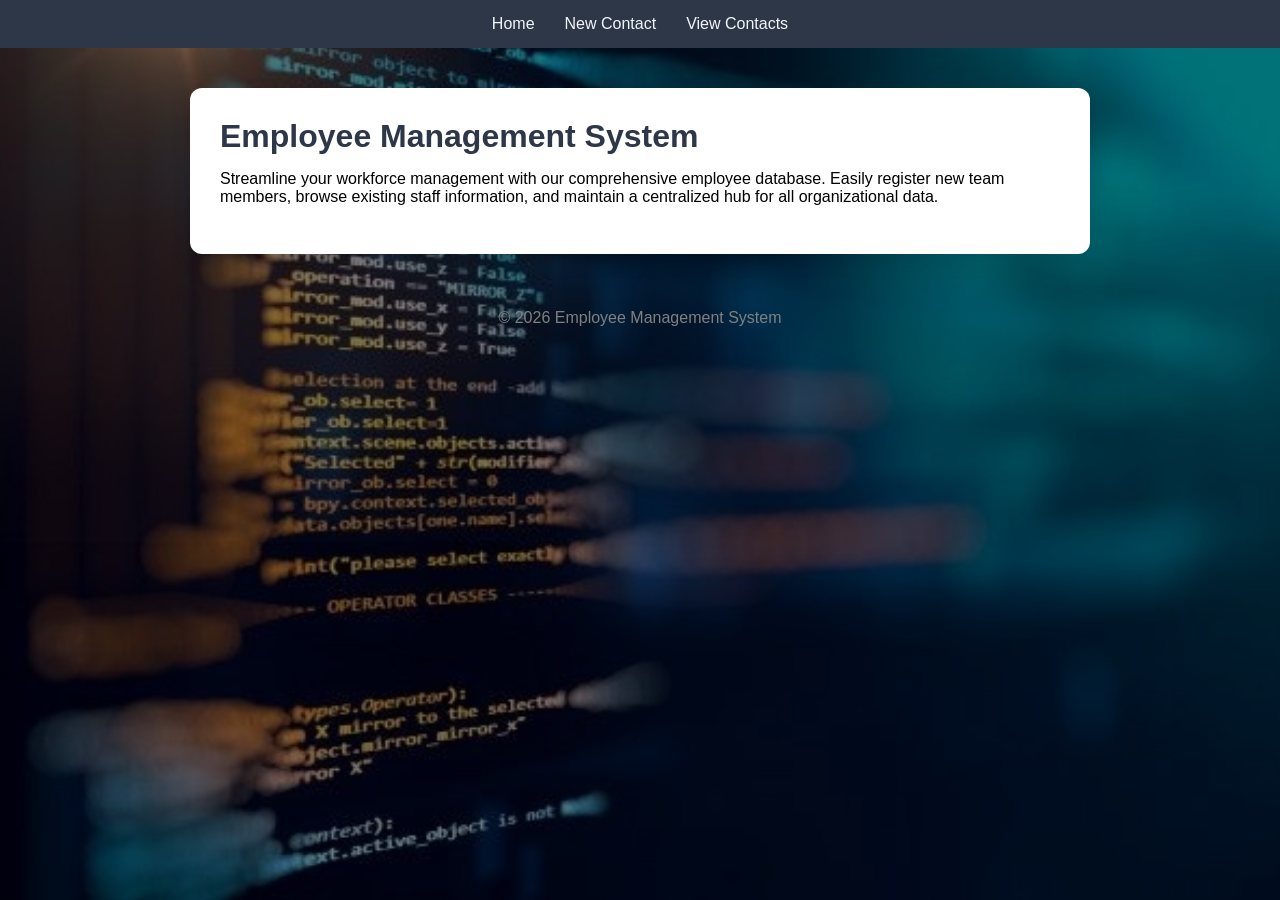
==== index.html @ 8b49605c "final commit" ====
<!DOCTYPE html>
<html lang="en">
<head>
    <meta charset="UTF-8">
    <meta name="viewport" content="width=device-width, initial-scale=1.0">
    <title>EMPLOYEE MANAGEMENT APP</title>
    <link rel="stylesheet" href="style.css">
    
</head>

</head>
<body>


    <nav>
       <a href="index.html">Home</a>
       <a href="new-contact.html">New Contact</a>
       <a href="view-contacts.html">View Contacts</a>  
    
    </nav>
    
       <div class="container">
    <h1>Employee Management System</h1>
    <p>
        Streamline your workforce management with our comprehensive employee database.
        Easily register new team members, browse existing staff information,
        and maintain a centralized hub for all organizational data.
    </p>

    <br>


    </div>
    
    <footer style="text-align:center; padding:15px; margin-top:20px; color:gray;">
    © 2026 Employee Management System
</footer>

<script src="main.js"></script>
</body>
</html>
---- style.css ----
/* Reset */
* {
    margin: 0;
    padding: 0;
    box-sizing: border-box;
}

body {
    font-family: Arial, sans-serif;

    background: url('images/back.jpeg') no-repeat center center fixed;
    background-size: cover;
}


body::before {
    content: "";
    position: fixed;
    top: 0;
    left: 0;
    width: 100%;
    height: 100%;

    background: rgba(0, 0, 0, 0.5);
    z-index: -1;
}

nav {
    background: #2d3748;
    padding: 15px;
    display: flex;
    justify-content: center;
    gap: 30px;
}

nav a {
    color: #f1f5f9;
    text-decoration: none;
    font-weight: 500;
    transition: 0.3s;
}

nav a:hover {
    color: #06b6d4;
}

.container {
    max-width: 900px;
    margin: 40px auto;
    background: white;
    padding: 30px;
    border-radius: 12px;
    box-shadow: 0 8px 20px rgba(0,0,0,0.1);
}

h1, h2 {
    margin-bottom: 15px;
    color: #2d3748;
}
form input {
    width: 100%;
    padding: 12px;
    margin: 10px 0;
    border-radius: 8px;
    border: 1px solid #ccc;
    transition: 0.3s;
}

form input:focus {
    border-color: #06b6d4;
    outline: none;
}

button {
    padding: 10px 15px;
    border: none;
    border-radius: 8px;
    background: #06b6d4;
    color: white;
    cursor: pointer;
    transition: 0.3s;
}

button:hover {
    background: #0891b2;
}


table {
    width: 100%;
    border-collapse: collapse;
    margin-top: 20px;
    overflow: hidden;
    border-radius: 10px;
}

th {
    background: #2d3748;
    color: white;
}

th, td {
    padding: 12px;
    text-align: center;
}

tr:nth-child(even) {
    background: #f1f5f9;
}

/* Action Buttons */
td button {
    margin: 3px;
    padding: 6px 10px;
    font-size: 12px;
}

td button:nth-child(1) {
    background: #10b981;
}

td button:nth-child(2) {
    background: #f59e0b;
}

td button:nth-child(3) {
    background: #ef4444;
}
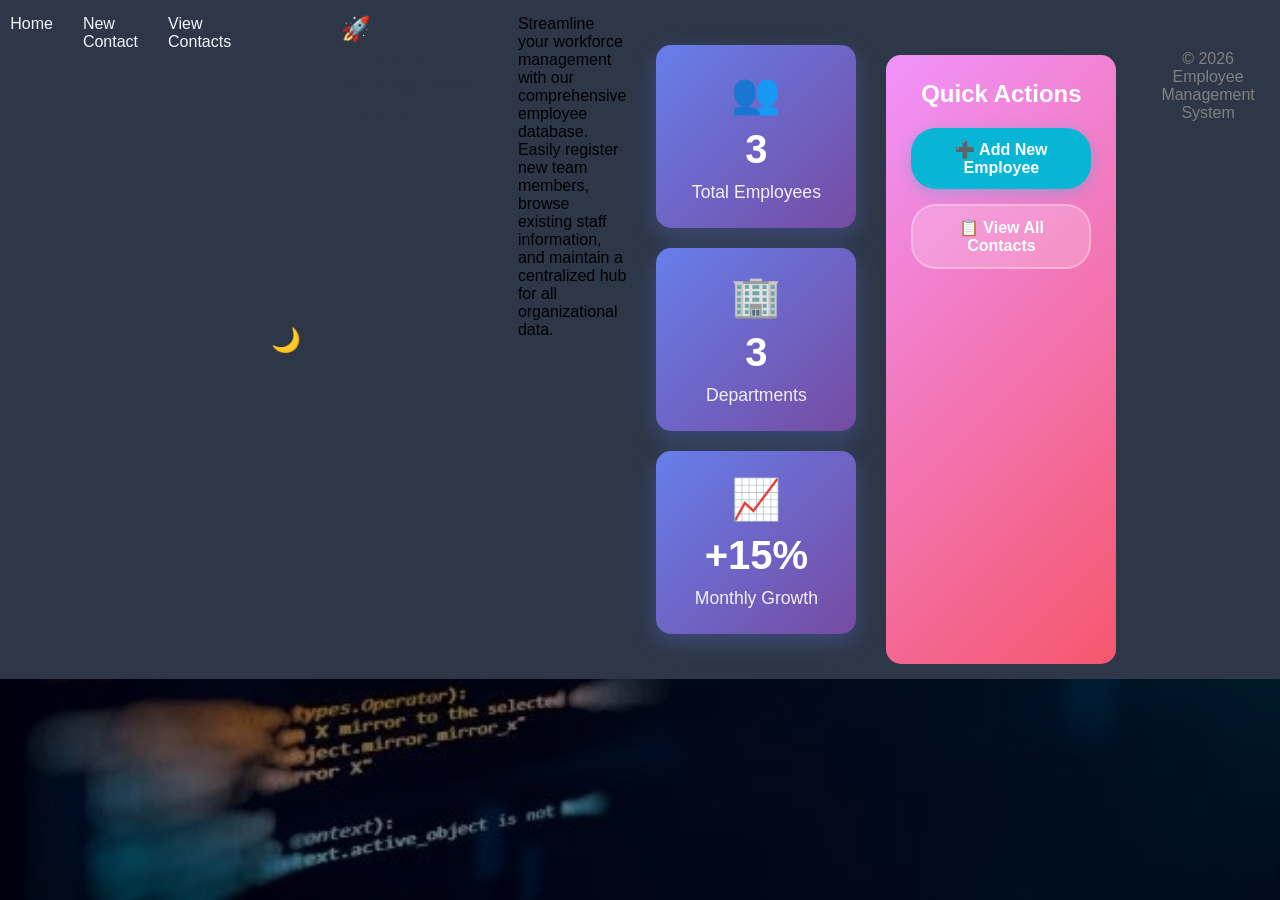
==== commit b209fdd9: "final commit" ====
--- a/index.html
+++ b/index.html
@@ -5,9 +5,6 @@
     <meta name="viewport" content="width=device-width, initial-scale=1.0">
     <title>EMPLOYEE MANAGEMENT APP</title>
     <link rel="stylesheet" href="style.css">
-    
-</head>
-
 </head>
 <body>
 
@@ -15,19 +12,43 @@
     <nav>
        <a href="index.html">Home</a>
        <a href="new-contact.html">New Contact</a>
-       <a href="view-contacts.html">View Contacts</a>  
-    
-    </nav>
-    
-       <div class="container">
-    <h1>Employee Management System</h1>
+       <a href="view-contacts.html">View Contacts</a>
+       <button id="themeToggle" class="theme-toggle">🌙</button>
+
+    <h1>🚀 Employee Management System</h1>
     <p>
         Streamline your workforce management with our comprehensive employee database.
         Easily register new team members, browse existing staff information,
         and maintain a centralized hub for all organizational data.
     </p>
 
-    <br>
+    <!-- Statistics Dashboard -->
+    <div class="stats-container">
+        <div class="stat-card">
+            <div class="stat-icon">👥</div>
+            <div class="stat-number" id="totalEmployees">3</div>
+            <div class="stat-label">Total Employees</div>
+        </div>
+        <div class="stat-card">
+            <div class="stat-icon">🏢</div>
+            <div class="stat-number" id="totalDepartments">3</div>
+            <div class="stat-label">Departments</div>
+        </div>
+        <div class="stat-card">
+            <div class="stat-icon">📈</div>
+            <div class="stat-number" id="growthRate">+15%</div>
+            <div class="stat-label">Monthly Growth</div>
+        </div>
+    </div>
+
+    <!-- Quick Actions -->
+    <div class="quick-actions">
+        <h3>Quick Actions</h3>
+        <div class="action-buttons">
+            <a href="new-contact.html" class="action-btn primary">➕ Add New Employee</a>
+            <a href="view-contacts.html" class="action-btn secondary">📋 View All Contacts</a>
+        </div>
+    </div>
 
 
     </div>
--- a/style.css
+++ b/style.css
@@ -123,6 +123,193 @@
     background: #f59e0b;
 }
 
-td button:nth-child(3) {
-    background: #ef4444;
+/* Statistics Dashboard */
+.stats-container {
+    display: flex;
+    gap: 20px;
+    margin: 30px 0;
+    flex-wrap: wrap;
+}
+
+.stat-card {
+    background: linear-gradient(135deg, #667eea 0%, #764ba2 100%);
+    color: white;
+    padding: 25px;
+    border-radius: 15px;
+    text-align: center;
+    flex: 1;
+    min-width: 200px;
+    box-shadow: 0 8px 25px rgba(102, 126, 234, 0.3);
+    transition: transform 0.3s ease, box-shadow 0.3s ease;
+    animation: fadeInUp 0.6s ease-out;
+}
+
+.stat-card:hover {
+    transform: translateY(-5px);
+    box-shadow: 0 12px 35px rgba(102, 126, 234, 0.4);
+}
+
+.stat-icon {
+    font-size: 2.5em;
+    margin-bottom: 10px;
+}
+
+.stat-number {
+    font-size: 2.5em;
+    font-weight: bold;
+    margin: 10px 0;
+}
+
+.stat-label {
+    font-size: 1.1em;
+    opacity: 0.9;
+}
+
+/* Quick Actions */
+.quick-actions {
+    margin-top: 40px;
+    padding: 25px;
+    background: linear-gradient(135deg, #f093fb 0%, #f5576c 100%);
+    border-radius: 15px;
+    text-align: center;
+    animation: fadeInUp 0.8s ease-out;
+}
+
+.quick-actions h3 {
+    color: white;
+    margin-bottom: 20px;
+    font-size: 1.5em;
+}
+
+.action-buttons {
+    display: flex;
+    gap: 15px;
+    justify-content: center;
+    flex-wrap: wrap;
+}
+
+.action-btn {
+    padding: 12px 25px;
+    border-radius: 25px;
+    text-decoration: none;
+    font-weight: 600;
+    transition: all 0.3s ease;
+    display: inline-block;
+    min-width: 180px;
+    text-align: center;
+}
+
+.action-btn.primary {
+    background: #06b6d4;
+    color: white;
+    box-shadow: 0 4px 15px rgba(6, 182, 212, 0.3);
+}
+
+.action-btn.primary:hover {
+    background: #0891b2;
+    transform: translateY(-2px);
+    box-shadow: 0 6px 20px rgba(6, 182, 212, 0.4);
+}
+
+.action-btn.secondary {
+    background: rgba(255, 255, 255, 0.2);
+    color: white;
+    border: 2px solid rgba(255, 255, 255, 0.3);
+}
+
+/* Search Functionality */
+.search-container {
+    margin: 25px 0;
+    position: relative;
+}
+
+#searchInput {
+    width: 100%;
+    padding: 15px 20px;
+    border: 2px solid #e2e8f0;
+    border-radius: 25px;
+    font-size: 16px;
+    transition: all 0.3s ease;
+    background: white;
+    box-shadow: 0 2px 10px rgba(0, 0, 0, 0.1);
+}
+
+#searchInput:focus {
+    border-color: #06b6d4;
+    outline: none;
+    box-shadow: 0 4px 20px rgba(6, 182, 212, 0.2);
+    transform: scale(1.02);
+}
+
+/* Theme Toggle */
+.theme-toggle {
+    background: none;
+    border: none;
+    color: #f1f5f9;
+    font-size: 1.5em;
+    cursor: pointer;
+    padding: 10px;
+    border-radius: 50%;
+    transition: all 0.3s ease;
+    margin-left: auto;
+}
+
+.theme-toggle:hover {
+    background: rgba(255, 255, 255, 0.1);
+    transform: scale(1.1);
+}
+
+/* Dark Mode Styles */
+body.dark-mode {
+    background: linear-gradient(135deg, #1a1a2e 0%, #16213e 50%, #0f3460 100%);
+    color: #e2e8f0;
+}
+
+body.dark-mode .container {
+    background: rgba(30, 41, 59, 0.95);
+    color: #e2e8f0;
+    border: 1px solid rgba(6, 182, 212, 0.2);
+}
+
+body.dark-mode nav {
+    background: #0f172a;
+    border-bottom: 1px solid rgba(6, 182, 212, 0.3);
+}
+
+body.dark-mode .stat-card {
+    background: linear-gradient(135deg, #1e293b 0%, #334155 100%);
+    box-shadow: 0 8px 25px rgba(6, 182, 212, 0.2);
+}
+
+body.dark-mode .quick-actions {
+    background: linear-gradient(135deg, #7c3aed 0%, #ec4899 100%);
+}
+
+body.dark-mode table {
+    background: rgba(30, 41, 59, 0.8);
+}
+
+body.dark-mode th {
+    background: #1e293b;
+    color: #e2e8f0;
+}
+
+body.dark-mode tr:nth-child(even) {
+    background: rgba(51, 65, 85, 0.5);
+}
+
+body.dark-mode #searchInput {
+    background: rgba(30, 41, 59, 0.8);
+    border-color: rgba(6, 182, 212, 0.3);
+    color: #e2e8f0;
+}
+
+body.dark-mode #searchInput::placeholder {
+    color: #94a3b8;
+}
+
+body.dark-mode .search-results {
+    background: rgba(30, 41, 59, 0.8);
+    color: #e2e8f0;
+    border-left-color: #06b6d4;
 }
